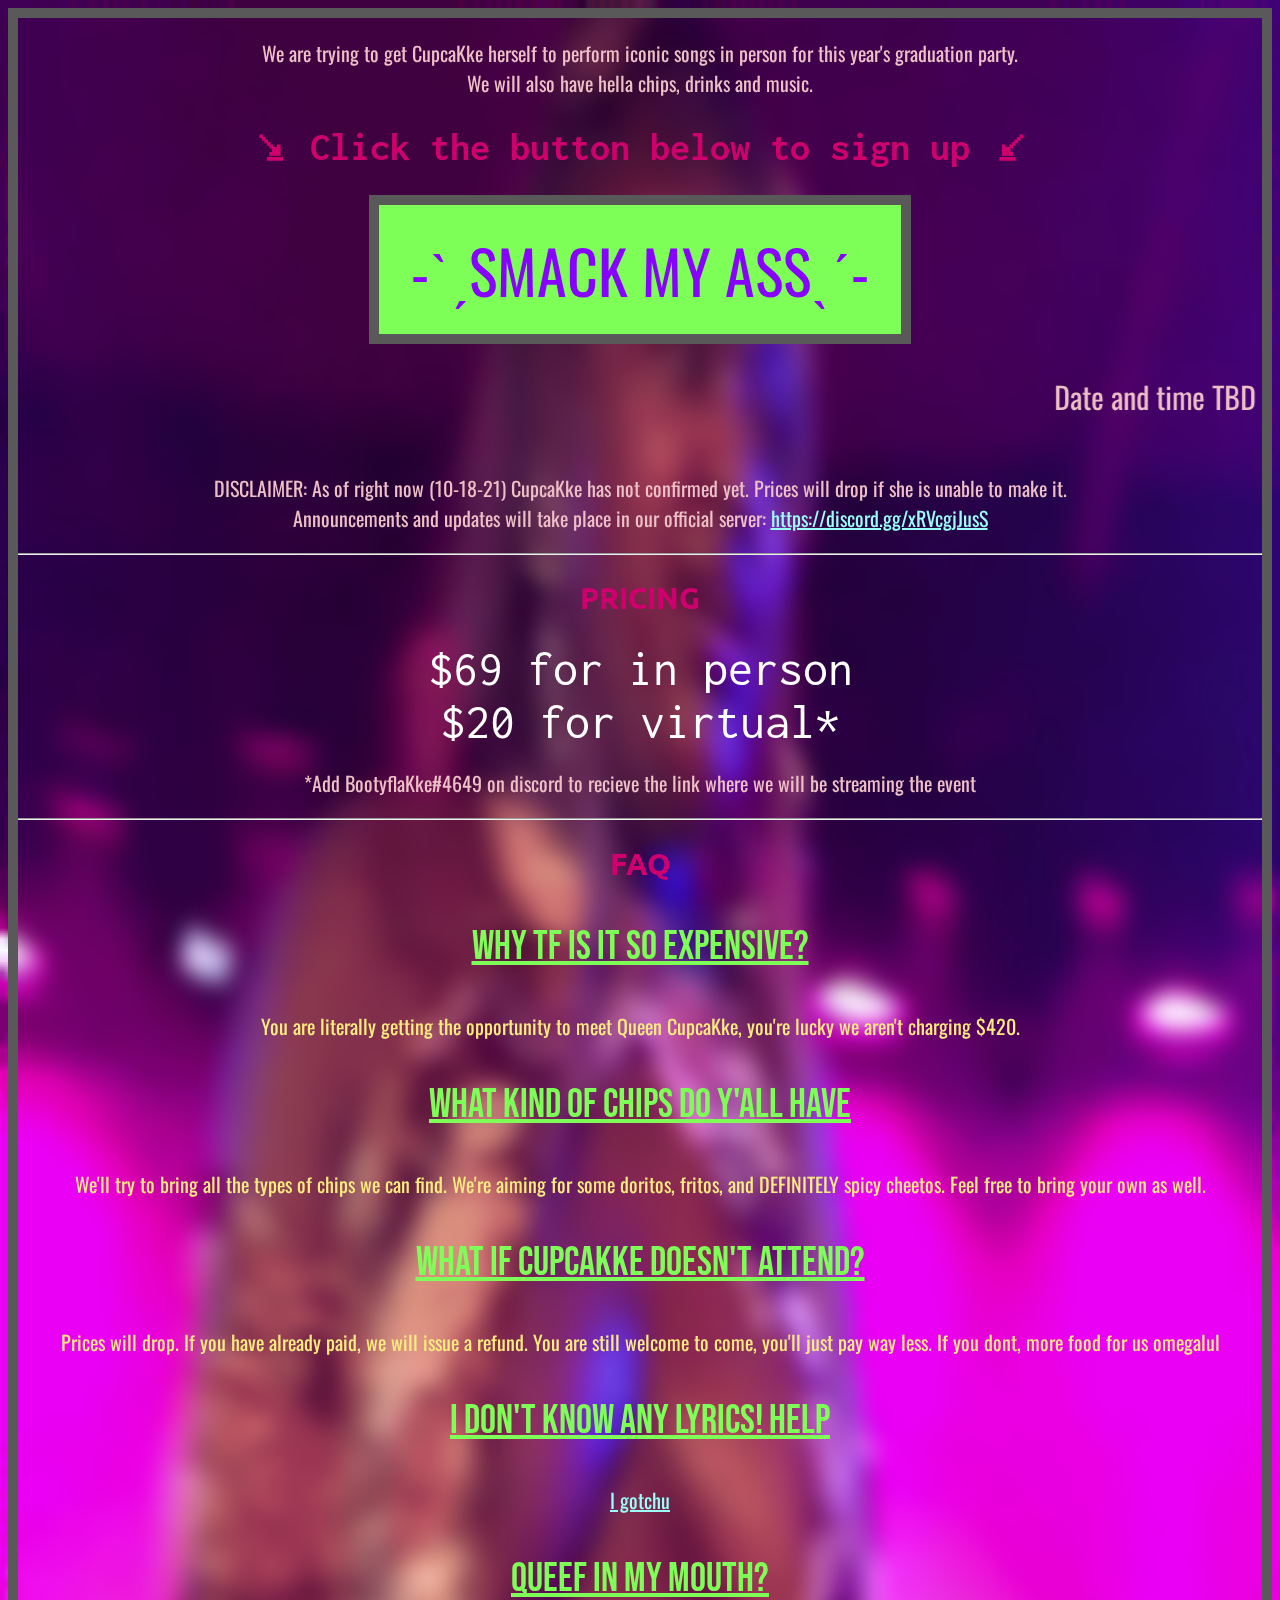
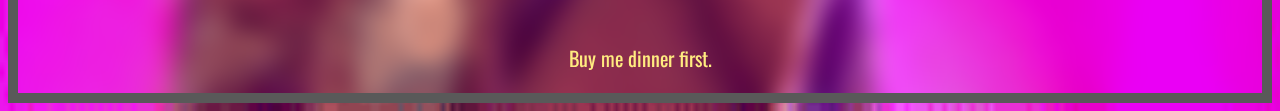
==== index.html @ 596d6940 "add html" ====
<!DOCTYPE html>
<html>
<head>
<title>CupcaKke</title>
<link rel="stylesheet" href="cupcakke.css">
<link href="https://fonts.googleapis.com/css2?family=Bebas+Neue&family=Oswald&display=swap" rel="stylesheet">
<link href="https://fonts.googleapis.com/css2?family=Bebas+Neue&display=swap" rel="stylesheet">
<link href="https://fonts.googleapis.com/css2?family=Anton&display=swap" rel="stylesheet">
<link href="https://fonts.googleapis.com/css2?family=Ubuntu:ital,wght@0,700;1,500&display=swap" rel="stylesheet">
<link href="https://fonts.googleapis.com/css2?family=Inconsolata:wght@500&display=swap" rel="stylesheet">
<!-- Why you need to know all up in my pussy boiii -->
</head>
<body>
<center>
<p> We are trying to get CupcaKke herself to perform iconic songs in person for this year's graduation party. <br> We will also have
hella chips, drinks and music. <p>

<h1> ⭸ Click the button below to sign up ⭹ </h1>
<button class="btn btn-success" onclick=" window.open('https://docs.google.com/spreadsheets/d/1rMbAwupkS-frNCTLhOv1GX7o7GPj0UNfZXvmjiXjWnQ/edit?usp=sharing','_blank')"> -ˋˏSMACK MY ASSˎˊ-</button>
<marquee scrollamount="20"><p style="font-size:30px">Date and time TBD</p></marquee>
<p class="PSA"> DISCLAIMER: As of right now (10-18-21) CupcaKke has not confirmed yet. Prices will drop if she is unable to make it.<br>
Announcements and updates will take place in our official server: <a href="https://discord.gg/xRVcgjJusS" target="_blank">https://discord.gg/xRVcgjJusS <a></p>
<hr>

<h2> PRICING </h2>
<span> $69 for in person </span> <br>
<span> $20 for virtual* </span>
<p>*Add BootyflaKke#4649 on discord to recieve the link where we will be streaming the event</p>
<hr>

<h2>FAQ</h2>
<section>
<p class = "question">Why tf is it so expensive?</p>
<p class="answer">You are literally getting the opportunity to meet Queen CupcaKke, you're lucky we aren't charging
$420.</p>
<p class="question"> What kind of chips do y'all have </p>
<p class="answer"> We'll try to bring all the types of chips we can find. We're aiming for some doritos, fritos, and DEFINITELY spicy cheetos. Feel free to bring your own as well.</p>
<p class="question"> What if CupcaKke doesn't attend? </p>
<p class="answer"> Prices will drop. If you have already paid, we will issue a refund. You are still welcome to come, you'll just pay way less. If you dont, more food for us omegalul </p> 
<p class="question"> I DON'T KNOW ANY LYRICS! HELP </p>
<p class="answer"> <a href="https://www.azlyrics.com/c/cupcakke.html" target="_blank"> I gotchu </a> </p>
<p class= "question"> Queef in my mouth?</p>
<p class="answer"> Buy me dinner first. </p>
</section>
</center>
</body>
---- cupcakke.css ----
body {
  background-image:url("uh.gif");
  background-size:1500px 2000px;
  background-repeat: no-repeat;
  backdrop-filter: blur(10px);
  border:solid 10px #595959;
}

h1 {
font-size:40px;
color:#cf006e;
font-weight:bold;
font-family: 'Inconsolata', monospace;
}

h2 {
color:#cf006e;
font-size:30px;
font-family: 'Ubuntu', sans-serif;
}

p {
font-family: 'Oswald', sans-serif;
font-size:20px;
}

p.question {
text-decoration:underline;
font-size:40px;
font-family: 'Bebas Neue', cursive;
color:#7eff57;
}

p.answer {
color:#ffec80;
}

a:link {
color:#99fff9;
}

button {
  background-color: #7eff57; /* Green */
  border: none;
  color: #8800ff;
  padding: 20px 32px;
  text-align: center;
  text-decoration: none
  display: inline-block;
  font-size: 60px;
  font-family: 'Oswald', sans-serif;
  border:solid 10px #595959;
}

p {
color:#EDBFC6;
}

span {
color:white;
font-size:50px;
font-family: 'Inconsolata', monospace;
}
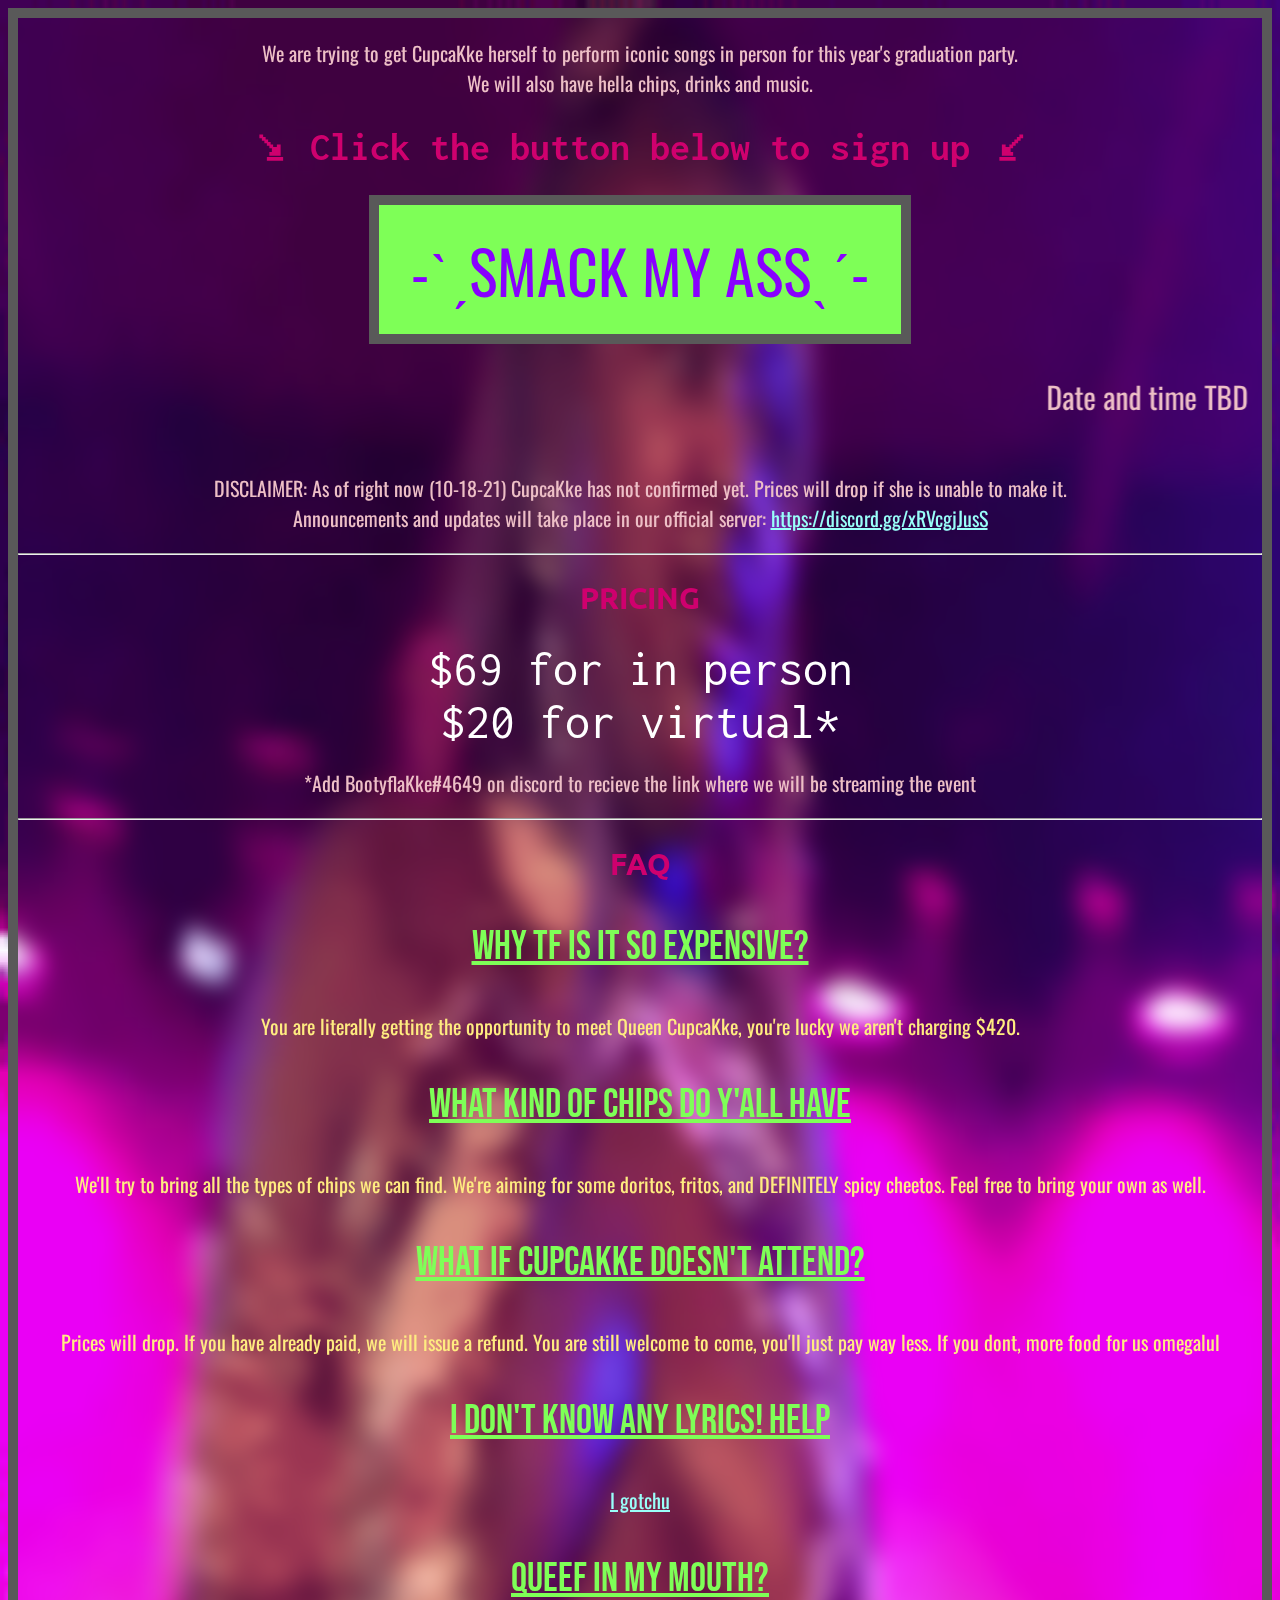
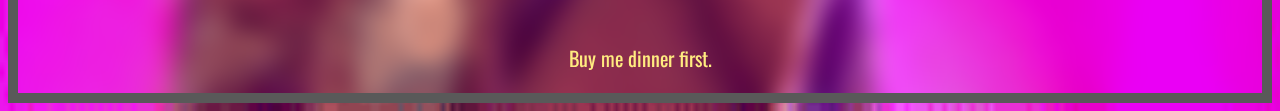
==== commit 6daf9871: "update" ====
--- a/index.html
+++ b/index.html
@@ -1,7 +1,7 @@
 <!DOCTYPE html>
 <html>
 <head>
-<title>CupcaKke</title>
+<title>CupcaKke uh</title>
 <link rel="stylesheet" href="cupcakke.css">
 <link href="https://fonts.googleapis.com/css2?family=Bebas+Neue&family=Oswald&display=swap" rel="stylesheet">
 <link href="https://fonts.googleapis.com/css2?family=Bebas+Neue&display=swap" rel="stylesheet">
@@ -43,4 +43,4 @@
 <p class="answer"> Buy me dinner first. </p>
 </section>
 </center>
-</body>+</body>
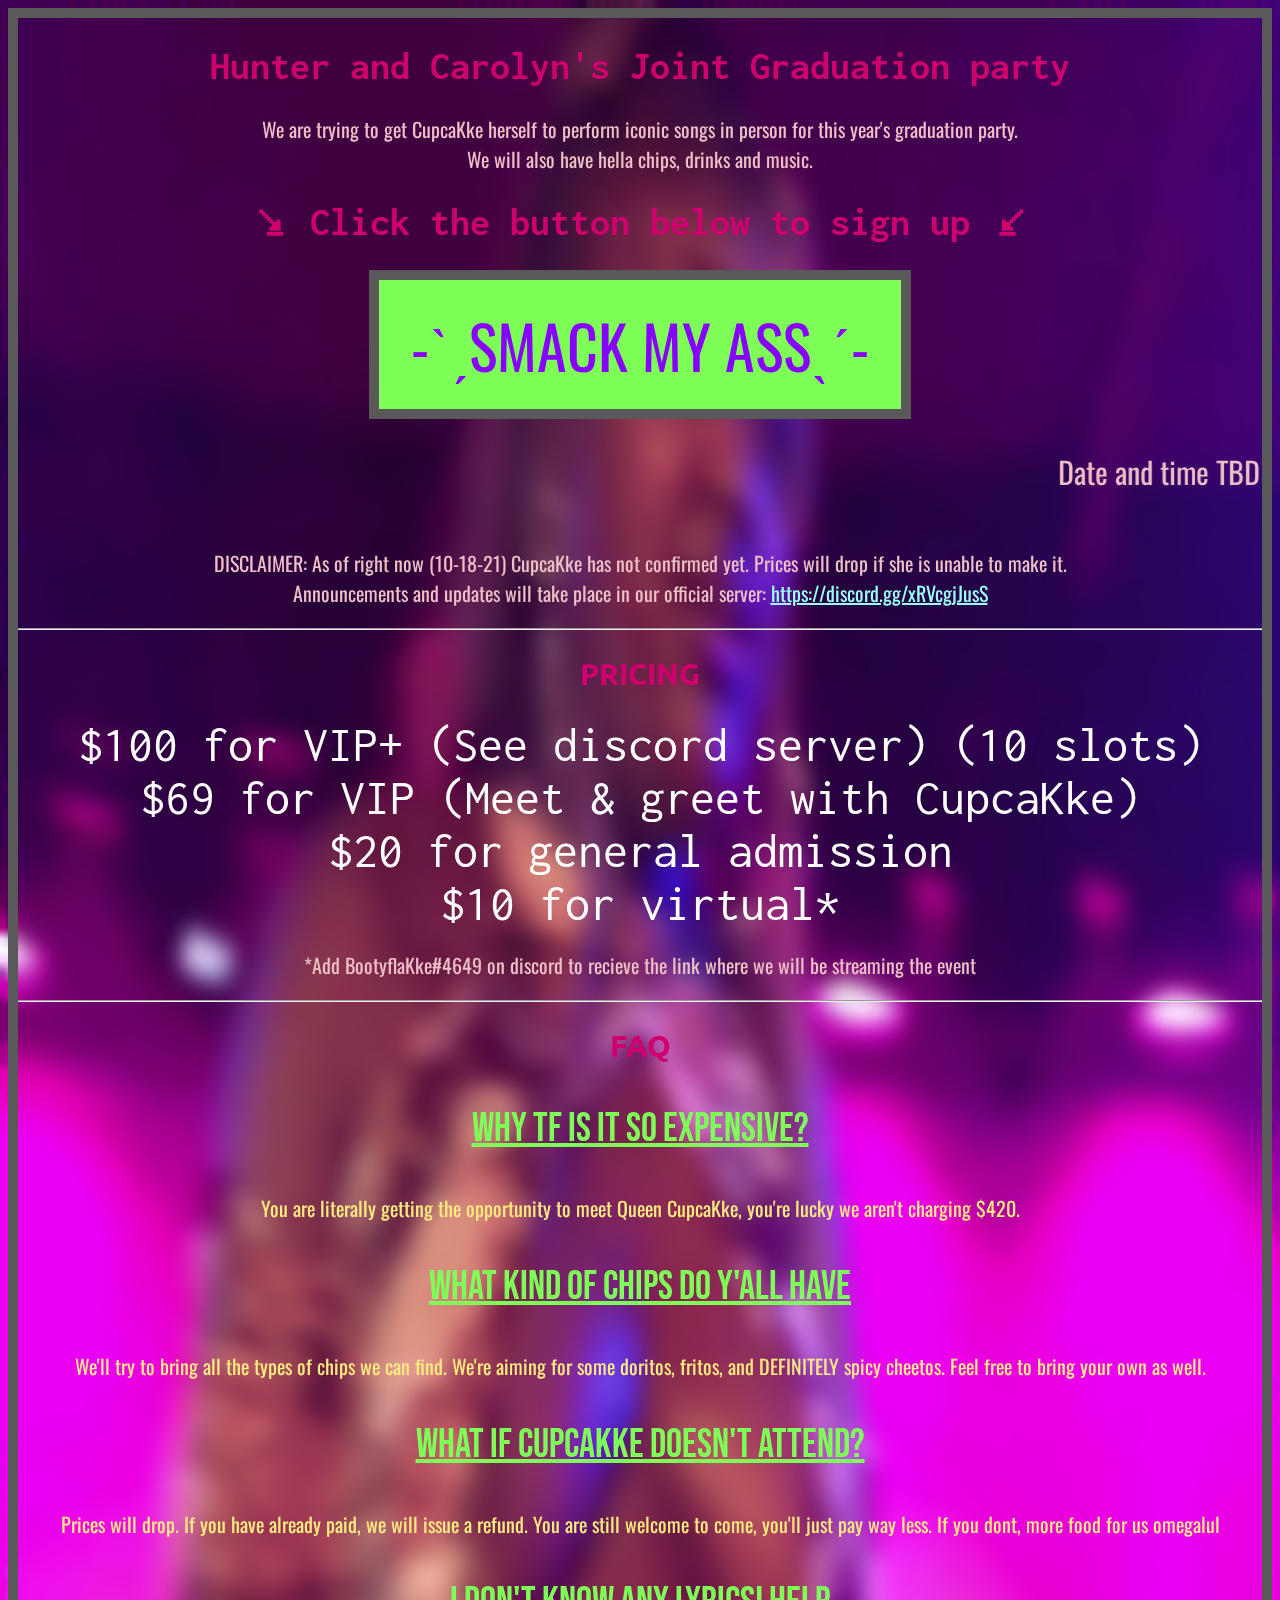
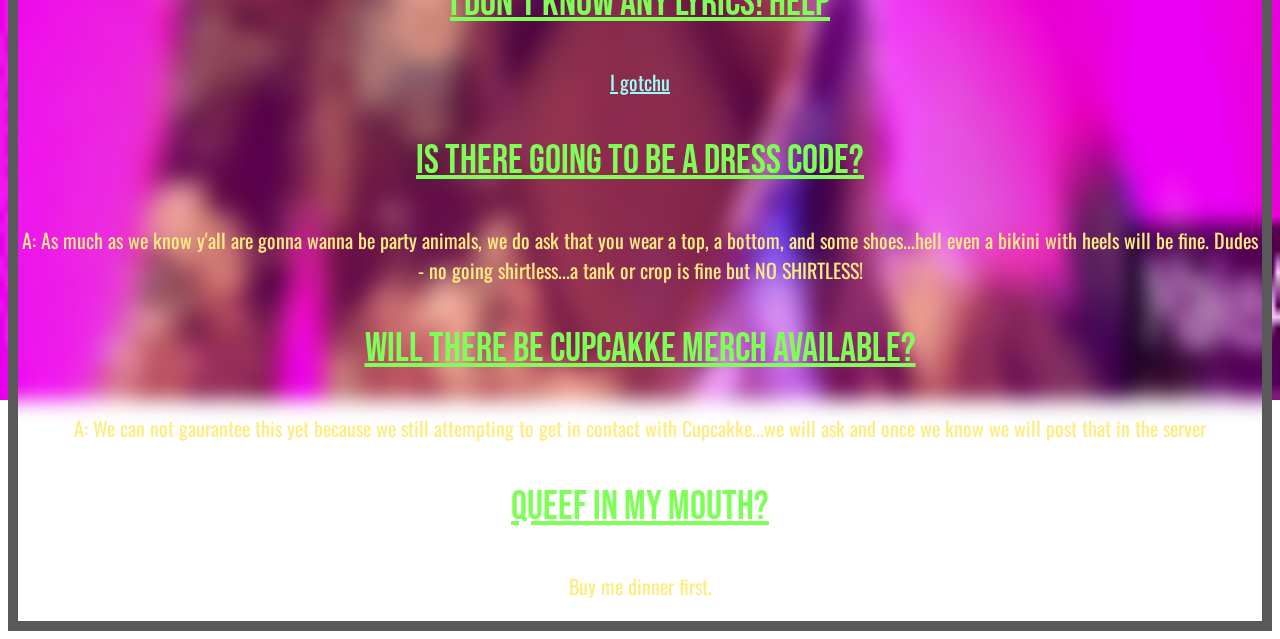
==== commit feabdc5c: "adjusted prices" ====
--- a/index.html
+++ b/index.html
@@ -1,7 +1,7 @@
 <!DOCTYPE html>
 <html>
 <head>
-<title>CupcaKke uh</title>
+<title>CupcaKke party</title>
 <link rel="stylesheet" href="cupcakke.css">
 <link href="https://fonts.googleapis.com/css2?family=Bebas+Neue&family=Oswald&display=swap" rel="stylesheet">
 <link href="https://fonts.googleapis.com/css2?family=Bebas+Neue&display=swap" rel="stylesheet">
@@ -12,6 +12,7 @@
 </head>
 <body>
 <center>
+<h1>Hunter and Carolyn's Joint Graduation party</h1>
 <p> We are trying to get CupcaKke herself to perform iconic songs in person for this year's graduation party. <br> We will also have
 hella chips, drinks and music. <p>
 
@@ -23,8 +24,10 @@
 <hr>
 
 <h2> PRICING </h2>
-<span> $69 for in person </span> <br>
-<span> $20 for virtual* </span>
+<span class="Price"> $100 </span> <span> for VIP+ (See discord server) (10 slots) </span> <br>
+<span class="Price"> $69 </span> <span> for VIP (Meet & greet with CupcaKke) </span> <br>
+<span class="Price"> $20 </span> <span> for general admission </span> <br>
+<span class="Price"> $10 </span> <span> for virtual* </span> 
 <p>*Add BootyflaKke#4649 on discord to recieve the link where we will be streaming the event</p>
 <hr>
 
@@ -39,6 +42,10 @@
 <p class="answer"> Prices will drop. If you have already paid, we will issue a refund. You are still welcome to come, you'll just pay way less. If you dont, more food for us omegalul </p> 
 <p class="question"> I DON'T KNOW ANY LYRICS! HELP </p>
 <p class="answer"> <a href="https://www.azlyrics.com/c/cupcakke.html" target="_blank"> I gotchu </a> </p>
+<p class="question"> Is there going to be a dress code? </p>
+<p class="answer"> A: As much as we know y'all are gonna wanna be party animals, we do ask that you wear a top, a bottom, and some shoes...hell even a bikini with heels will be fine. Dudes - no going shirtless...a tank or crop is fine but NO SHIRTLESS! </p>
+<p class="question"> Will there be Cupcakke merch available? </p>
+<p class="answer"> A: We can not gaurantee this yet because we still attempting to get in contact with Cupcakke...we will ask and once we know we will post that in the server </p>
 <p class= "question"> Queef in my mouth?</p>
 <p class="answer"> Buy me dinner first. </p>
 </section>
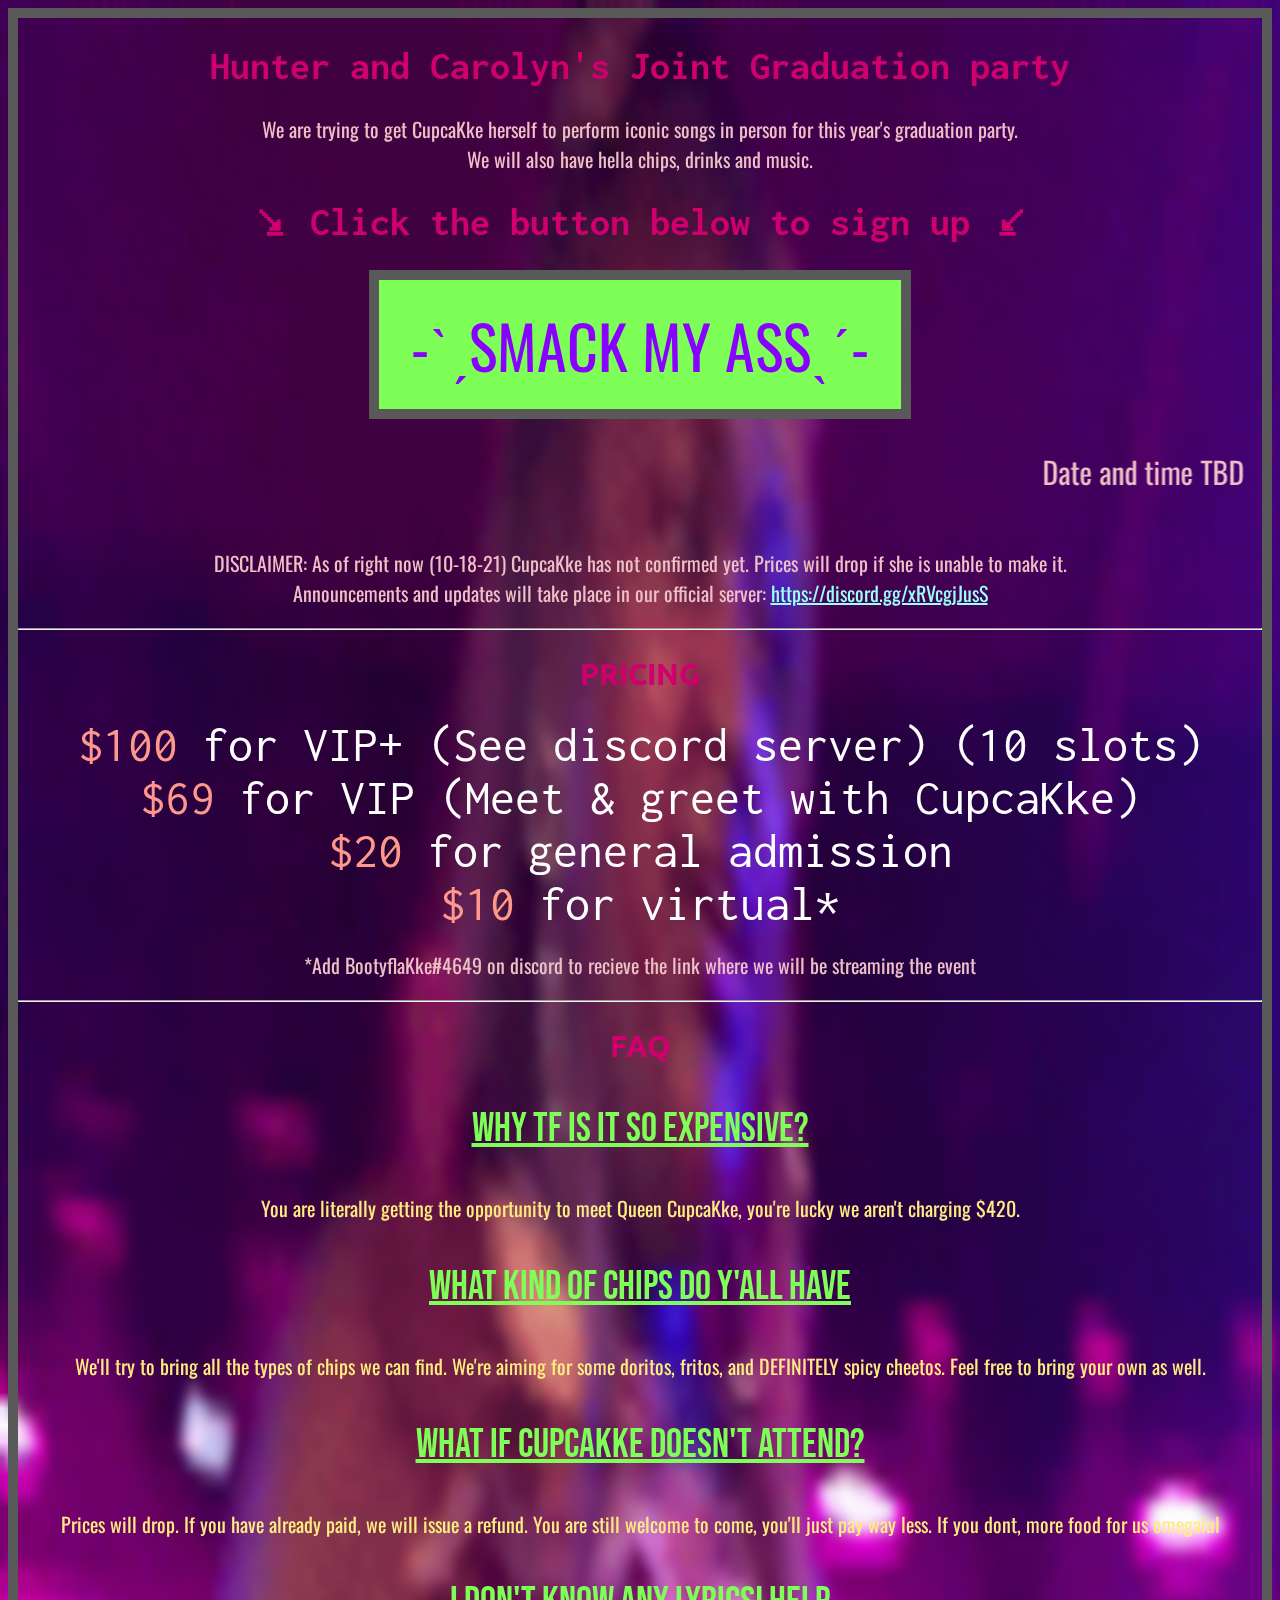
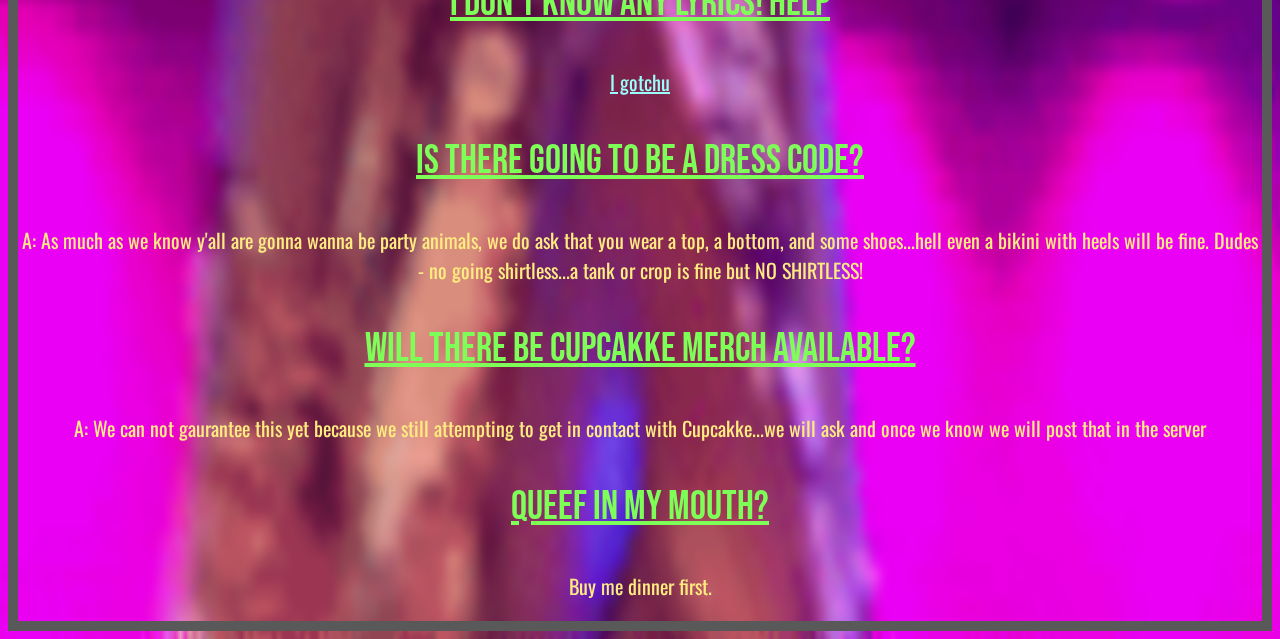
==== commit 6ad0f08e: "update" ====
--- a/index.html
+++ b/index.html
@@ -1,7 +1,7 @@
 <!DOCTYPE html>
 <html>
 <head>
-<title>CupcaKke party</title>
+<title>Hunter and Carolyn's CupcaKke party</title>
 <link rel="stylesheet" href="cupcakke.css">
 <link href="https://fonts.googleapis.com/css2?family=Bebas+Neue&family=Oswald&display=swap" rel="stylesheet">
 <link href="https://fonts.googleapis.com/css2?family=Bebas+Neue&display=swap" rel="stylesheet">
--- a/cupcakke.css
+++ b/cupcakke.css
@@ -1,8 +1,8 @@
 body {
   background-image:url("uh.gif");
-  background-size:1500px 2000px;
+  background-size:1500px 3000px;
   background-repeat: no-repeat;
-  backdrop-filter: blur(10px);
+  backdrop-filter: blur(5px);
   border:solid 10px #595959;
 }
 
@@ -61,3 +61,7 @@
 font-size:50px;
 font-family: 'Inconsolata', monospace;
 }
+
+.Price {
+color:#ff988c;
+}
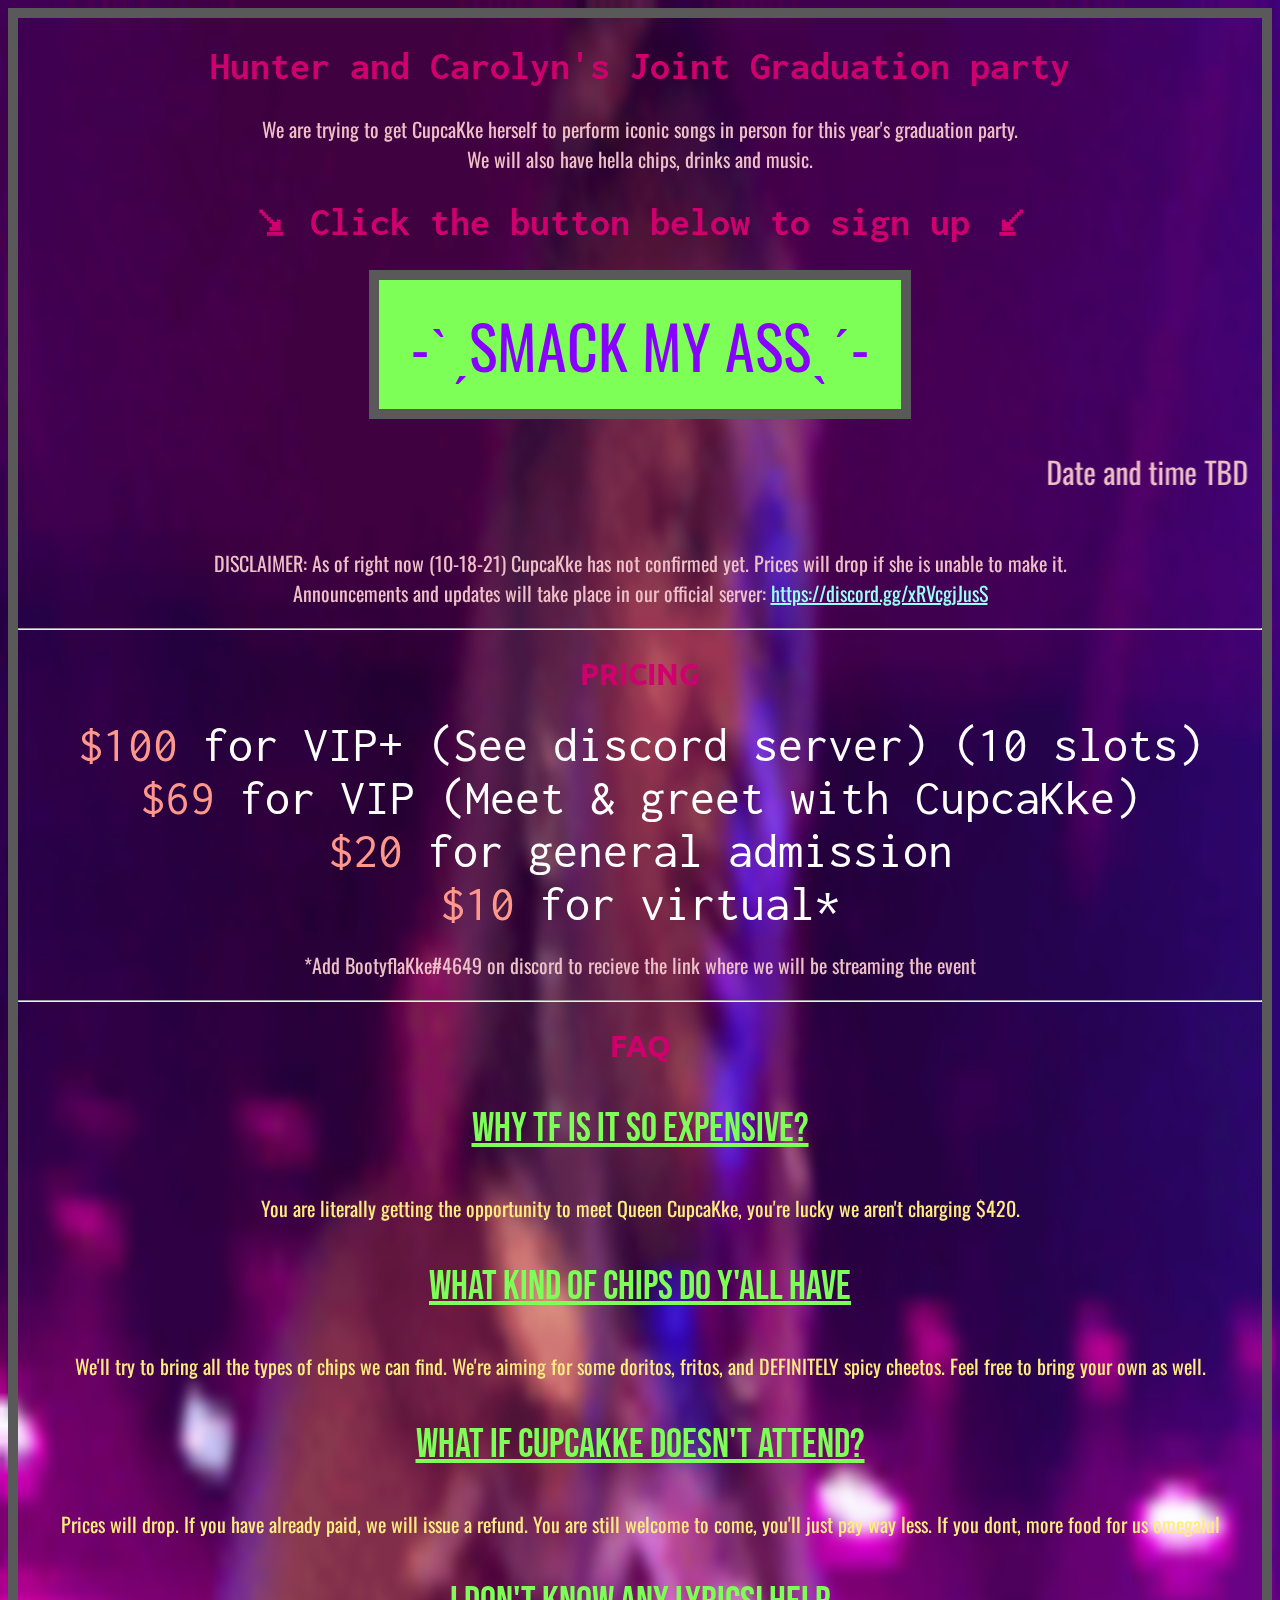
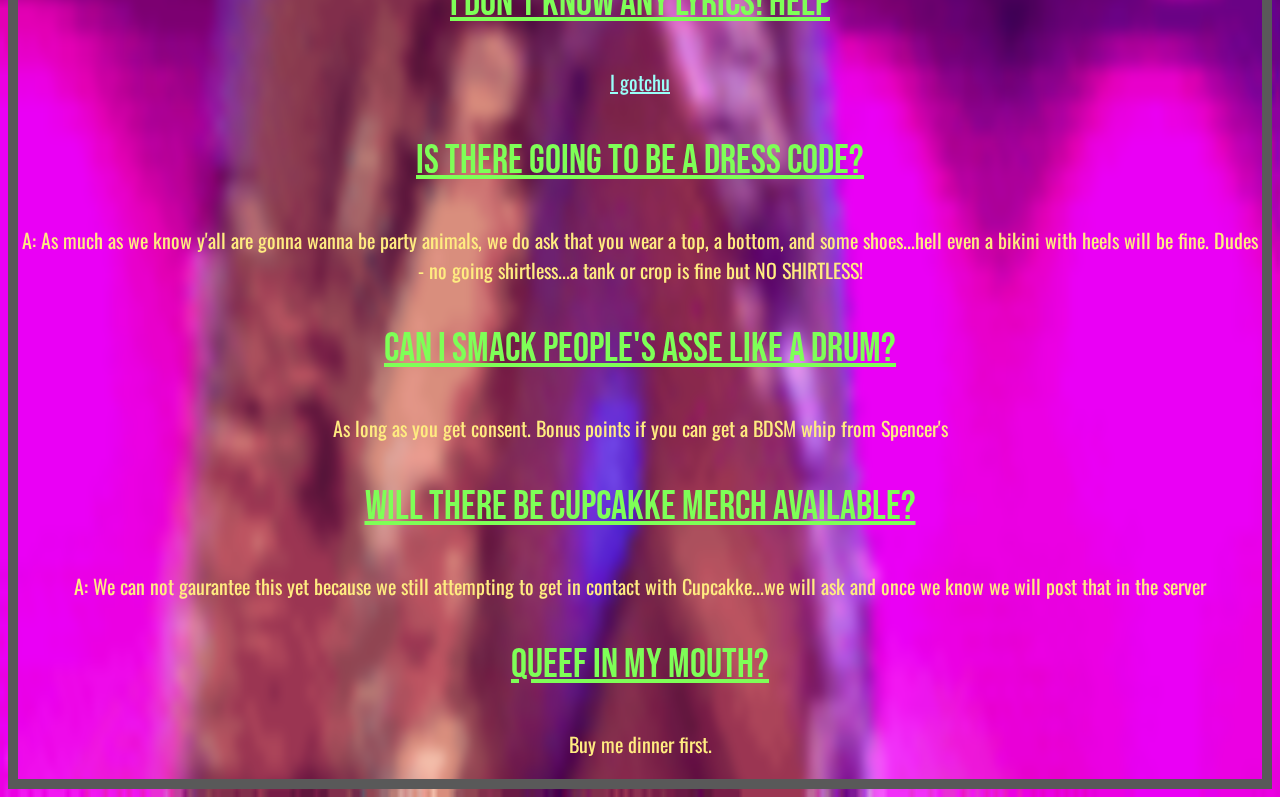
==== commit 46efe12b: "faq" ====
--- a/index.html
+++ b/index.html
@@ -44,6 +44,8 @@
 <p class="answer"> <a href="https://www.azlyrics.com/c/cupcakke.html" target="_blank"> I gotchu </a> </p>
 <p class="question"> Is there going to be a dress code? </p>
 <p class="answer"> A: As much as we know y'all are gonna wanna be party animals, we do ask that you wear a top, a bottom, and some shoes...hell even a bikini with heels will be fine. Dudes - no going shirtless...a tank or crop is fine but NO SHIRTLESS! </p>
+  <p class="question"> Can I smack people's asse like a drum? </p>
+  <p class="answer"> As long as you get consent. Bonus points if you can get a BDSM whip from Spencer's </p>
 <p class="question"> Will there be Cupcakke merch available? </p>
 <p class="answer"> A: We can not gaurantee this yet because we still attempting to get in contact with Cupcakke...we will ask and once we know we will post that in the server </p>
 <p class= "question"> Queef in my mouth?</p>
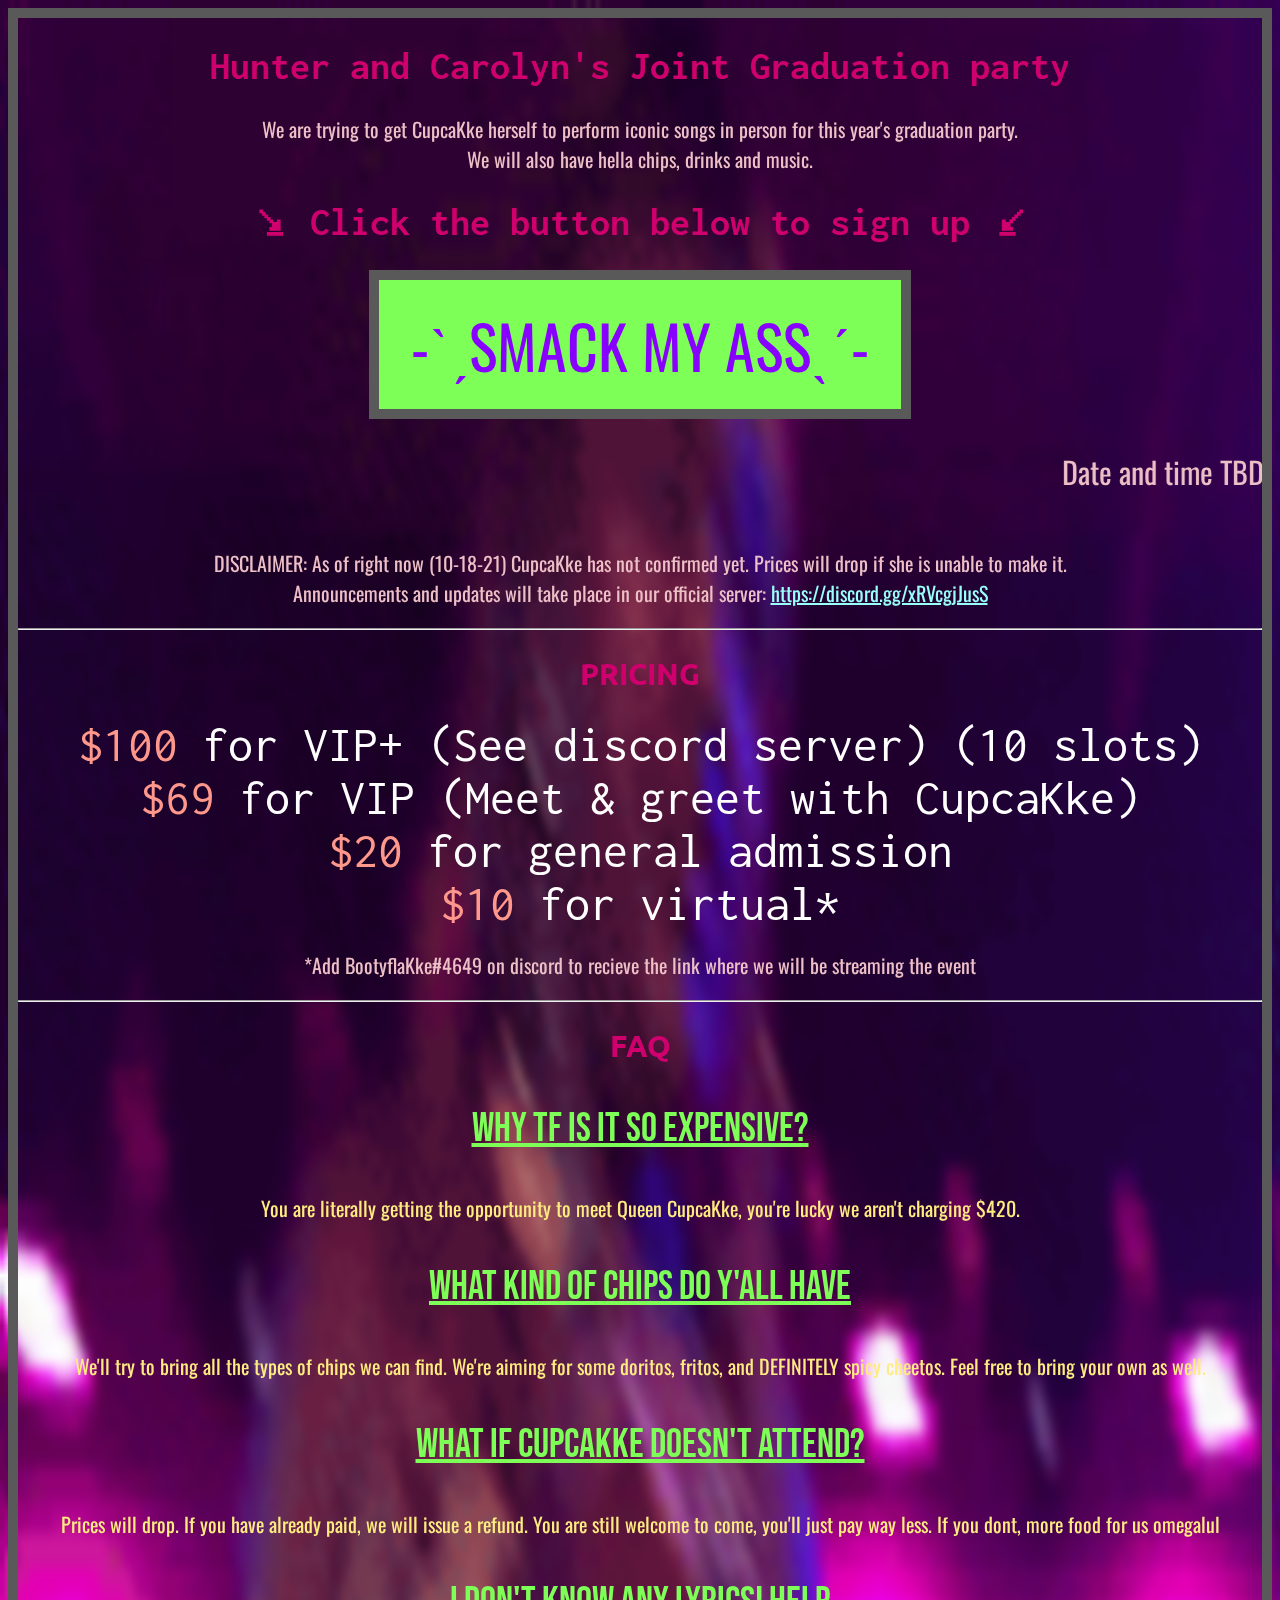
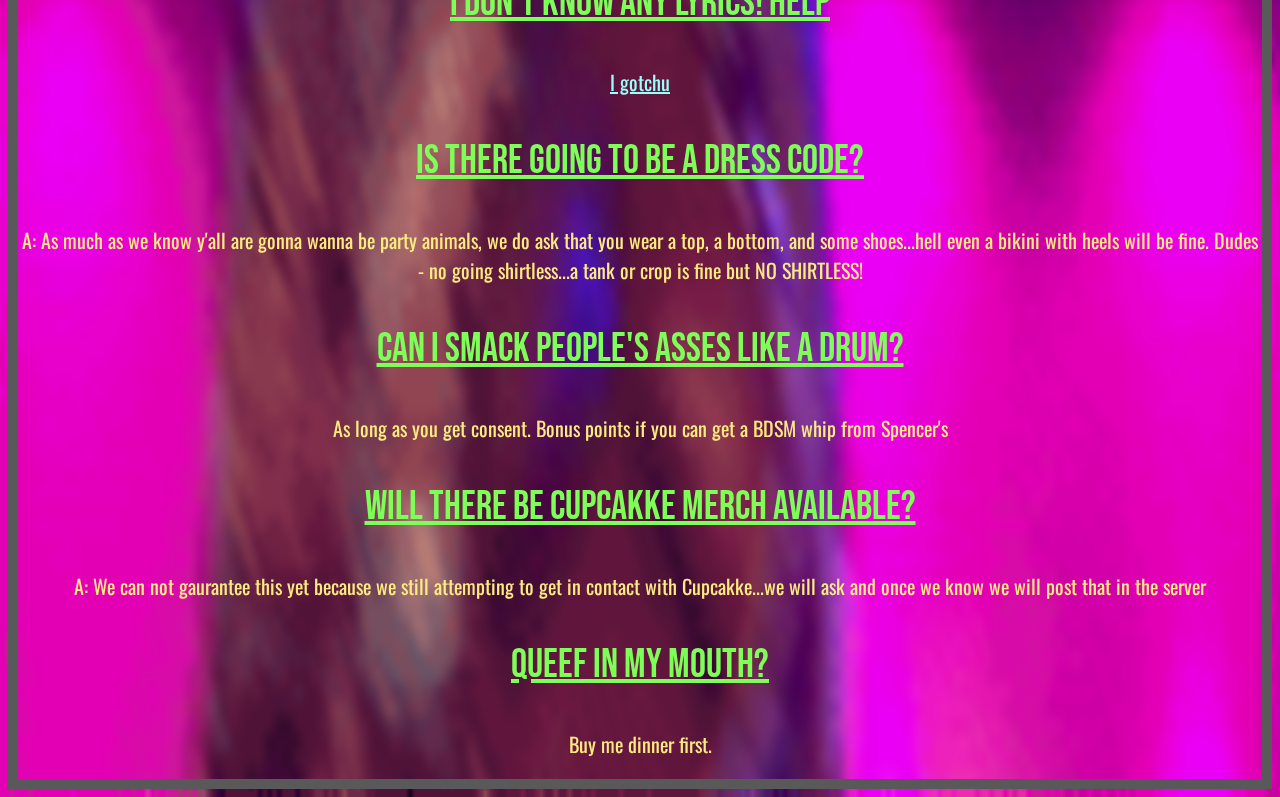
==== commit c9ee7ba0: "added s" ====
--- a/index.html
+++ b/index.html
@@ -44,7 +44,7 @@
 <p class="answer"> <a href="https://www.azlyrics.com/c/cupcakke.html" target="_blank"> I gotchu </a> </p>
 <p class="question"> Is there going to be a dress code? </p>
 <p class="answer"> A: As much as we know y'all are gonna wanna be party animals, we do ask that you wear a top, a bottom, and some shoes...hell even a bikini with heels will be fine. Dudes - no going shirtless...a tank or crop is fine but NO SHIRTLESS! </p>
-  <p class="question"> Can I smack people's asse like a drum? </p>
+  <p class="question"> Can I smack people's asses like a drum? </p>
   <p class="answer"> As long as you get consent. Bonus points if you can get a BDSM whip from Spencer's </p>
 <p class="question"> Will there be Cupcakke merch available? </p>
 <p class="answer"> A: We can not gaurantee this yet because we still attempting to get in contact with Cupcakke...we will ask and once we know we will post that in the server </p>
